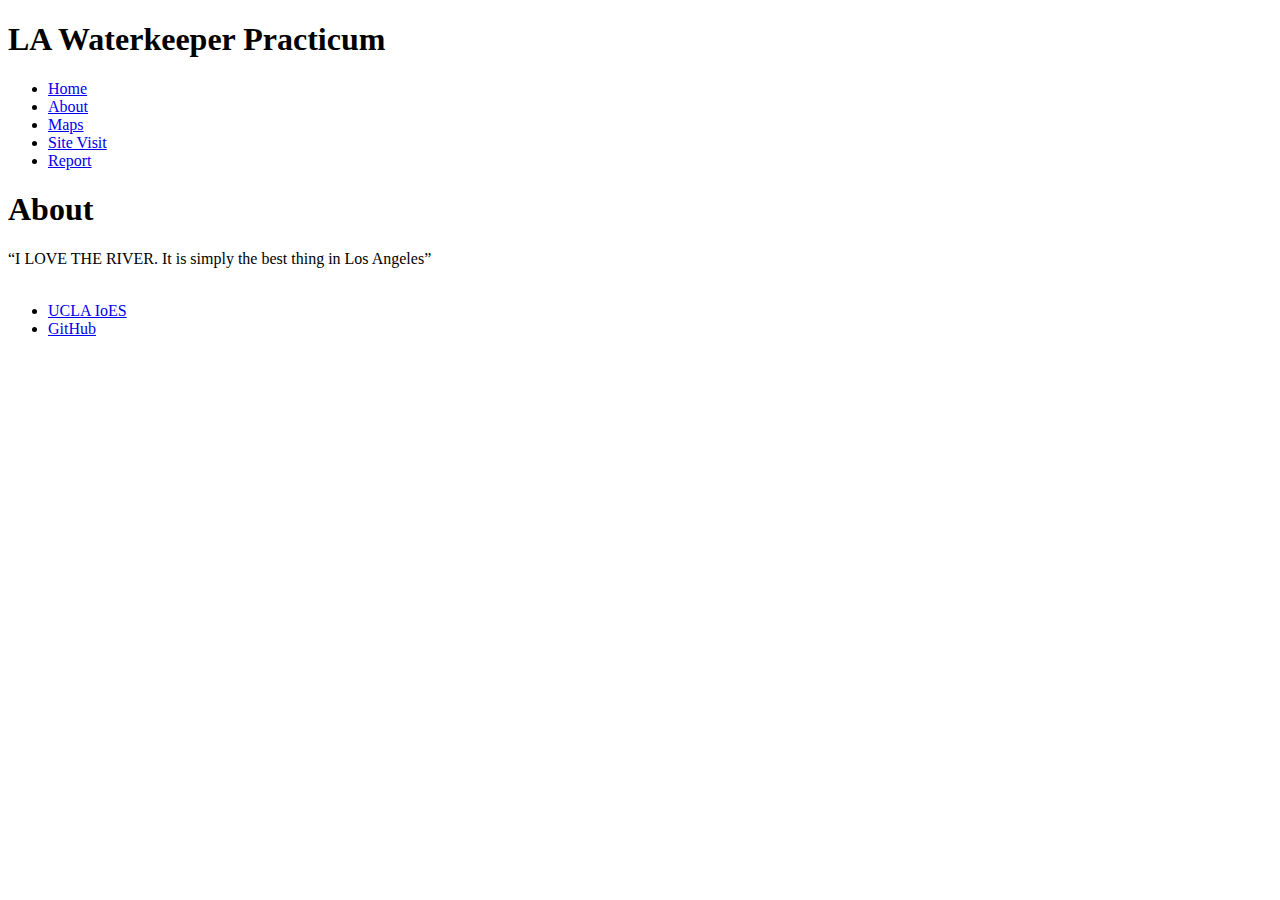
==== about.html @ e176a347 "add new pages" ====
<!DOCTYPE html>

<html lang="en">

  <head>
    <title>LA Waterkeeper Practicum (About)</title>
    <meta charset="utf-8" />
    <meta name="viewport" content="width=device-width, initial-scale=1.0" />
    <link rel="stylesheet" href="css/styles.css" />

  </head>

  <body>
<header>
  <h1>LA Waterkeeper Practicum</h1>
</header>
<nav>
  <ul>
    <li><a href="index.html">Home</a></li>
    <li><a class="active" href="about.html">About</a></li>
    <li><a href="maps.html">Maps</a></li>
    <li><a href="site-visit.html">Site Visit</a></li>
    <li><a href="report.html">Report</a></li>
  </ul>
</nav>



<main>
    <h1>About</h1>
         

</main>

<aside>
  <q>I LOVE THE RIVER. It is simply the best thing in Los Angeles</q>

</aside>

<footer>
    <img class="ioes-logo" src="img/ucla-ioes-logo.svg" alt="">
    <nav>
        <ul>
          <li><a href="https://www.ioes.ucla.edu">UCLA IoES</a></li>
          <li><a href="https://github.com/uclaioes/la-waterkeeper-practicum">GitHub</a></li>
        </ul>
      </nav>
</footer>     
</body>

</html>
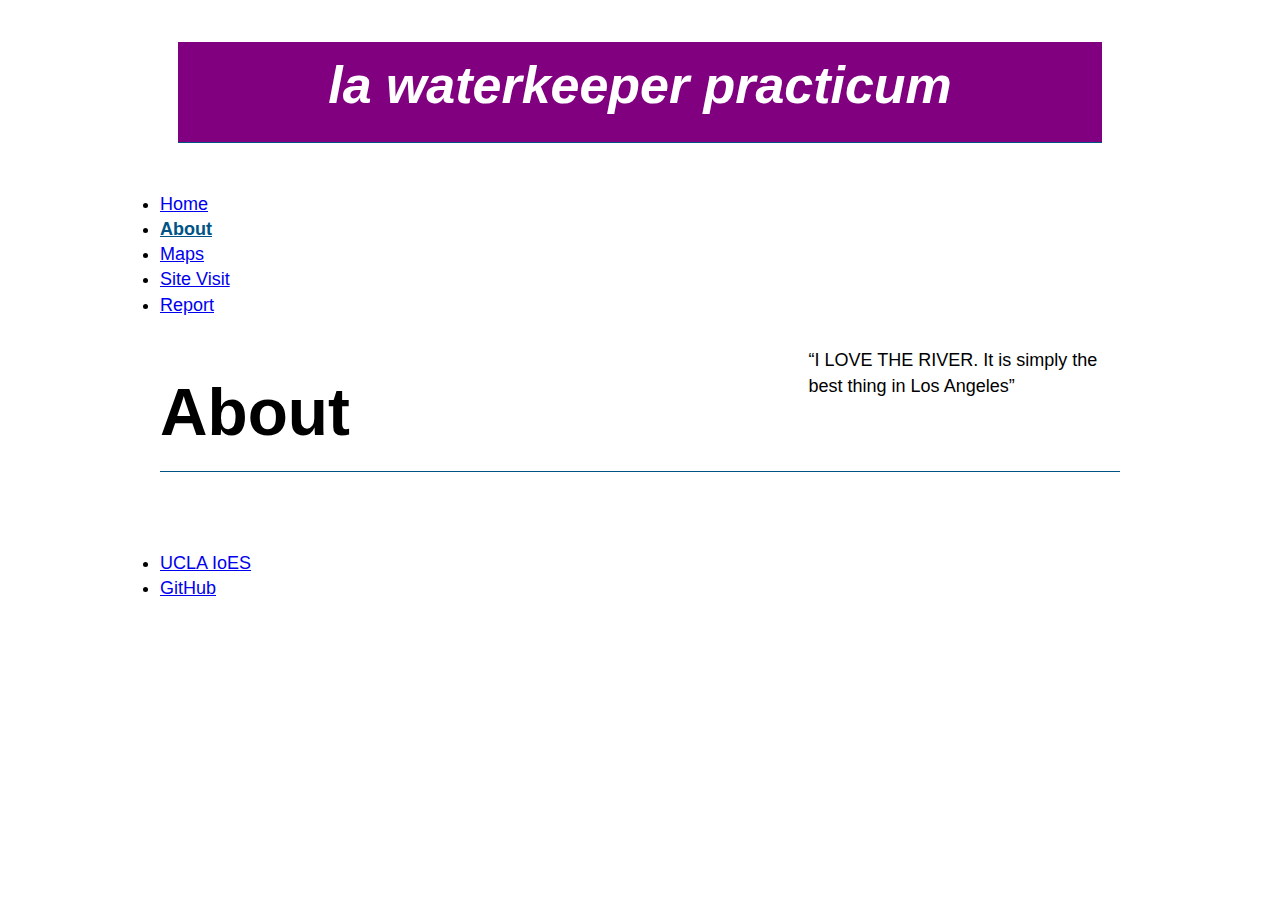
==== commit 4c53eaa1: "Add background image" ====
--- a/about.html
+++ b/about.html
@@ -27,7 +27,7 @@
 
 
 <main>
-    <h1>About</h1>
+    <h2>About</h2>
          
 
 </main>
--- a/css/styles.css
+++ b/css/styles.css
@@ -0,0 +1,253 @@
+@import url('https://use.typekit.net/iuu6suv.css');
+
+:root {
+
+  --font-family: aktiv-grotesk, sans-serif;
+  --font-family-display: aktiv-grotesk-condensed, sans-serif;
+  --font-weight-thin: 100;
+  --font-weight-light: 300;
+  --font-weight: 400;
+  --font-weight-medium: 500;
+  --font-weight-semi-bold: 600;
+  --font-weight-bold: 700;
+  --font-weight-xbold: 800;
+  --font-weight-black: 900;
+  --font-size-xxxx-display: 6.583rem;
+  --font-size-xxx-display: 5.202rem;
+  --font-size-xx-display: 4.11rem;
+  --font-size-x-display: 3.653rem;
+  --font-size-display: 3.247rem;
+  --font-size-xxxx-large: 2.887rem;
+  --font-size-xxx-large: 2.566rem;
+  --font-size-xx-large: 2.027rem;
+  --font-size-x-large: 1.602rem;
+  --font-size-large: 1.266rem;
+  --font-size-medium: 1.125rem;
+  --font-size: 1rem;
+  --font-size-small: 0.889rem;
+  --font-size-x-small: 0.79rem;
+
+  --text-base-size: var(--font-size);
+  --text-scale-ratio: 1.125;
+  /* major second */
+  --line-height-text: 1.4;
+  --line-height-heading: 1;
+
+  /* hsl color space */
+  --ucla-gold: hsl(49, 100%, 50%);
+  /* #ffd100 */
+  --ucla-darker-gold: hsl(44, 100%, 59%);
+  /* #ffc72c */
+  --ucla-darkest-gold: hsl(41, 100%, 55%);
+  /* #ffb81c */
+  --ucla-yellow: hsl(60, 100%, 50%);
+
+  --ucla-blue: hsl(206, 63%, 42%);
+  /* #2774ae */
+  --ucla-lightest-blue: hsl(212, 95%, 93%);
+  /* #daebfe */
+  --ucla-lighter-blue: hsl(211, 67%, 73%);
+  /* #8bb8e8 */
+  --ucla-darker-blue: hsl(202, 100%, 26%);
+  /* #005587 */
+  --ucla-darkest-blue: hsl(202, 100%, 18%);
+  /* #003b5c */
+
+
+  --ucla-cyan: hsl(180, 100%, 50%);
+  --ucla-magenta: hsl(321, 100%, 50%);
+  --ucla-green: hsl(152, 100%, 50%);
+  --ucla-janss-steps-green: hsl(138, 55%, 43%);
+  --ucla-purple: hsl(259, 55%, 62%);
+
+  --ucla-black: hsl(0, 0%, 0%);
+  --ucla-black-90: hsl(0, 0%, 10%);
+  --ucla-black-80: hsl(0, 0%, 20%);
+  --ucla-black-70: hsl(0, 0%, 30%);
+  --ucla-black-60: hsl(0, 0%, 40%);
+  --ucla-black-50: hsl(0, 0%, 50%);
+  --ucla-black-40: hsl(0, 0%, 60%);
+  --ucla-black-30: hsl(0, 0%, 70%);
+  --ucla-black-20: hsl(0, 0%, 80%);
+  --ucla-black-10: hsl(0, 0%, 90%);
+  --ucla-white: hsl(0, 0%, 100%);
+
+  --border-radius-x-small: 0.25rem;
+  --border-radius-small: 0.5rem;
+  --border-radius-medium: 0.75rem;
+  --border-radius-large: 1rem;
+  --border-radius-circle: 50%;
+
+  --border-width-thin: 2px;
+  --border-width-thick: 5px;
+
+  --max-width: 90rem;
+  --min-width: 60rem;
+  --spacing-xx-small: 0.125rem;
+  --spacing-x-small: 0.25rem;
+  --spacing-small: 0.5rem;
+  --spacing: 0.75rem;
+  --spacing-medium: 1rem;
+  --spacing-large: 1.5rem;
+  --spacing-x-large: 2rem;
+  --spacing-xx-large: 3rem;
+
+
+}
+
+@media (min-width: 48em) {
+  :root {
+    --font-size: 1.125rem;
+  }
+}
+
+
+html {
+  box-sizing: border-box;
+}
+
+*,
+*::before,
+*::after {
+  box-sizing: inherit;
+}
+
+body {
+  margin: var(--spacing-large) auto;
+  font-family: var(--font-family);
+  font-size: var(--text-base-size);
+  font-weight: var(--font-weight);
+  line-height: var(--line-height-text);
+  color: var(--color-text-default);
+}
+
+body {
+  display: grid;
+  grid-template-areas:
+    "header"
+    "nav"
+    "main"
+    "aside"
+    "footer";
+  gap: 1vw;
+}
+
+@media (min-width: 30em) {
+  body {
+    grid-template-columns: 1fr 1fr 1fr;
+    grid-template-areas:
+      "header header header"
+      "nav nav nav"
+      "main main aside"
+      "main main aside"
+      "footer footer footer";
+    gap: 1vw;
+    width: var(--min-width);
+    margin: var(--spacing-large) auto;
+    background-image: url("img/akira-hojo-unsplash.jpg"); 
+  }
+}
+
+
+header {
+  grid-area: header;
+  border-bottom: 1px solid var(--ucla-darker-blue);
+  
+}
+
+main {
+  grid-area: main;
+}
+
+aside {
+  grid-area: aside;
+}
+
+footer {
+  border-top: 1px solid var(--ucla-darker-blue);
+  grid-area: footer;
+  padding-top: 2em;
+}
+
+
+h1,
+h2,
+h3 {
+  margin: 0 0 var(--spacing) 0;
+  font-family: var(--font-family-display);
+  line-height: var(--line-height-heading);
+  
+}
+
+h1 {
+  font-size: var(--font-size-xxxx-display);
+  font-weight: var(--font-weight-bold);
+}
+
+h2 {
+  font-family: var(--font-family-display);
+  font-size: var(--font-size-xx-display);
+  font-weight: var(--font-weight-bold);
+  margin-top: var(--spacing-x-large);
+}
+
+h3 {
+  font-family: var(--font-family-display);
+  font-size: var(--font-size-x-display);
+  font-weight: var(--font-weight-bold);
+}
+
+header {
+  margin: 1em;
+  padding: 1em 2em;
+  
+  background-color: purple;
+}
+header h1 {
+  font-size: var(--font-size-display);
+  text-transform: lowercase;
+  font-style: italic;
+  color: white;
+  text-align: center;
+
+}
+
+.standfirst {
+  font-size: var(--font-size-x-large);
+  margin-bottom: var(--spacing-x-large);
+}
+
+@media (min-width: 30em) {
+  .standfirst {
+    padding: 0;
+    margin: 0;
+    font-size: var(--font-size-xx-large);
+  }
+}
+
+ul,
+ol {
+  margin-left: 0;
+  padding-left: 0;
+}
+
+
+.active {
+  font-weight: 700;
+  color: var(--ucla-darker-blue);
+}
+
+figure {
+  margin: var(--spacing-x-large);
+}
+
+
+img {
+  object-fit: cover;
+  width: 100%;
+}
+
+
+.ioes-logo {
+  max-width: 300px;
+}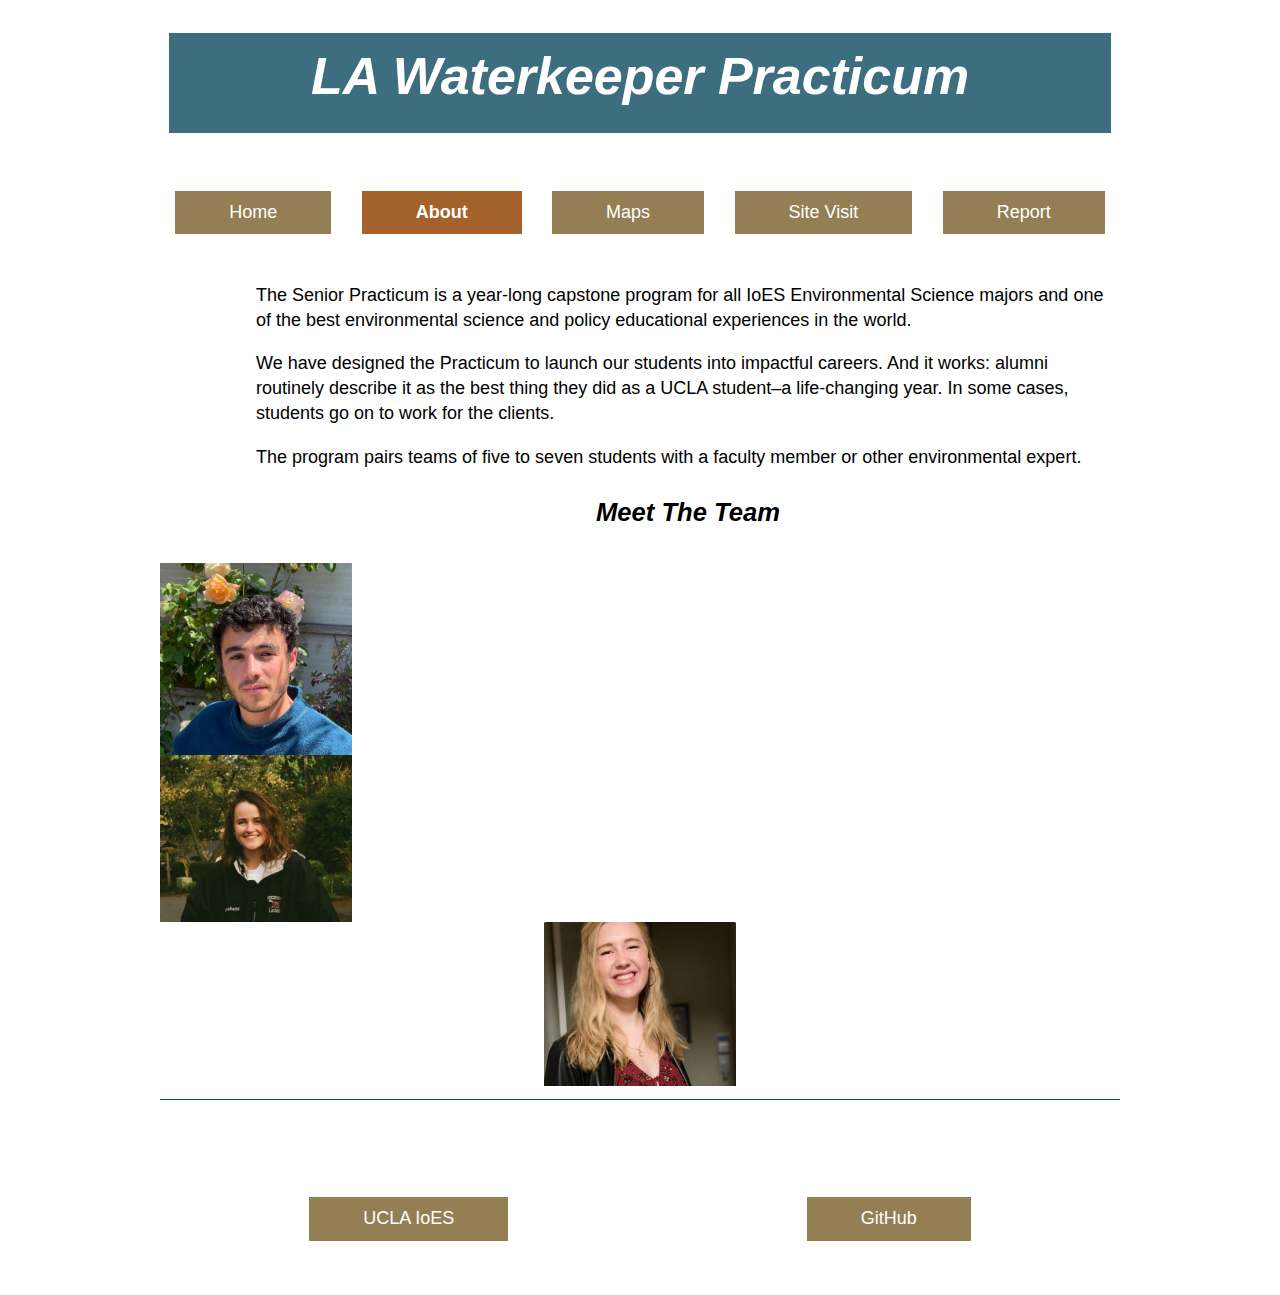
==== commit 5edf6961: "changed colors and added about" ====
--- a/about.html
+++ b/about.html
@@ -27,13 +27,16 @@
 
 
 <main>
-    <h2>About</h2>
-         
-
+  <p class="practicum">The Senior Practicum is a year-long capstone program for all IoES Environmental Science majors and one of the best environmental science and policy educational experiences in the world.</p>
+    <p>We have designed the Practicum to launch our students into impactful careers. And it works: alumni routinely describe it as the best thing they did as a UCLA student–a life-changing year. In some cases, students go on to work for the clients. </p>
+  <p>The program pairs teams of five to seven students with a faculty member or other environmental expert.  </p>
+  <p class="team"> Meet The Team</p>
+  <img class="ruben" src="img/unnamed.jpg" alt="">
+  <img class="ava" src="img/ava.png" alt="">
+  <img class="julia" src="img/julia.png" alt="">
 </main>
 
 <aside>
-  <q>I LOVE THE RIVER. It is simply the best thing in Los Angeles</q>
 
 </aside>
 
--- a/css/styles.css
+++ b/css/styles.css
@@ -124,8 +124,8 @@
 body {
   display: grid;
   grid-template-areas:
-    "header"
-    "nav"
+    "🐠"
+    "🐻"
     "main"
     "aside"
     "footer";
@@ -136,32 +136,63 @@
   body {
     grid-template-columns: 1fr 1fr 1fr;
     grid-template-areas:
-      "header header header"
-      "nav nav nav"
-      "main main aside"
-      "main main aside"
+      "🐠 🐠 🐠"
+      "🐻 🐻 🐻"
+      "main main main"
       "footer footer footer";
     gap: 1vw;
     width: var(--min-width);
     margin: var(--spacing-large) auto;
-    background-image: url("img/akira-hojo-unsplash.jpg"); 
+    
   }
 }
 
 
 header {
-  grid-area: header;
-  border-bottom: 1px solid var(--ucla-darker-blue);
-  
+  grid-area: 🐠;  
 }
 
 main {
   grid-area: main;
 }
 
-aside {
-  grid-area: aside;
-}
+nav {
+  grid-area: 🐻;
+}
+
+main p:not(.lede) {
+  
+  margin-left: 10%;
+}
+
+nav ul {
+  display: flex;
+  flex-wrap: wrap;
+  justify-content: space-around;
+  list-style-type: none;
+}
+
+nav li {
+  background-color: rgb(148, 127, 84);
+  margin-top: 1em;
+}
+
+nav li:hover {
+  background-color: rgb(165, 97, 42);
+}
+
+
+nav li a {
+  display: block;
+  padding: .5em 3em;
+  text-decoration: none;
+  color: white;
+}
+
+
+
+
+
 
 footer {
   border-top: 1px solid var(--ucla-darker-blue);
@@ -198,22 +229,28 @@
 }
 
 header {
-  margin: 1em;
+  margin: 0.5em;
   padding: 1em 2em;
-  
-  background-color: purple;
+  background-color: rgb(61, 110, 127);
 }
 header h1 {
   font-size: var(--font-size-display);
-  text-transform: lowercase;
   font-style: italic;
   color: white;
   text-align: center;
+  
 
 }
 
 .standfirst {
-  font-size: var(--font-size-x-large);
+  font-size: var(--font-size-large);
+  margin-bottom: var(--spacing-x-large);
+}
+
+.lede {
+  font-size: var(--font-size-medium);
+  font-style: italic;
+  font-weight: bold;
   margin-bottom: var(--spacing-x-large);
 }
 
@@ -221,7 +258,7 @@
   .standfirst {
     padding: 0;
     margin: 0;
-    font-size: var(--font-size-xx-large);
+    font-size: var(--font-size-x-large);
   }
 }
 
@@ -234,7 +271,7 @@
 
 .active {
   font-weight: 700;
-  color: var(--ucla-darker-blue);
+  background-color: rgb(165, 97, 42);
 }
 
 figure {
@@ -247,7 +284,36 @@
   width: 100%;
 }
 
+.river-photo {
+  border: 2px solid black;
+}
 
 .ioes-logo {
   max-width: 300px;
+}
+
+.team {
+  font-size: var(--font-size-x-large);
+  font-style: italic;
+  font-weight: bold;
+  margin-bottom: var(--spacing-x-large);
+  text-align: center;
+}
+.ruben {
+  display: flex;
+  flex-wrap: wrap;
+  justify-content: space-around;
+  width: 20%;
+}
+.ava {
+  display: flex;
+  flex-wrap: wrap;
+  justify-content: space-around;
+  width: 20%;
+}
+.julia {
+  display: flex;
+  margin-left: auto;
+  margin-right: auto;
+  width: 20%;
 }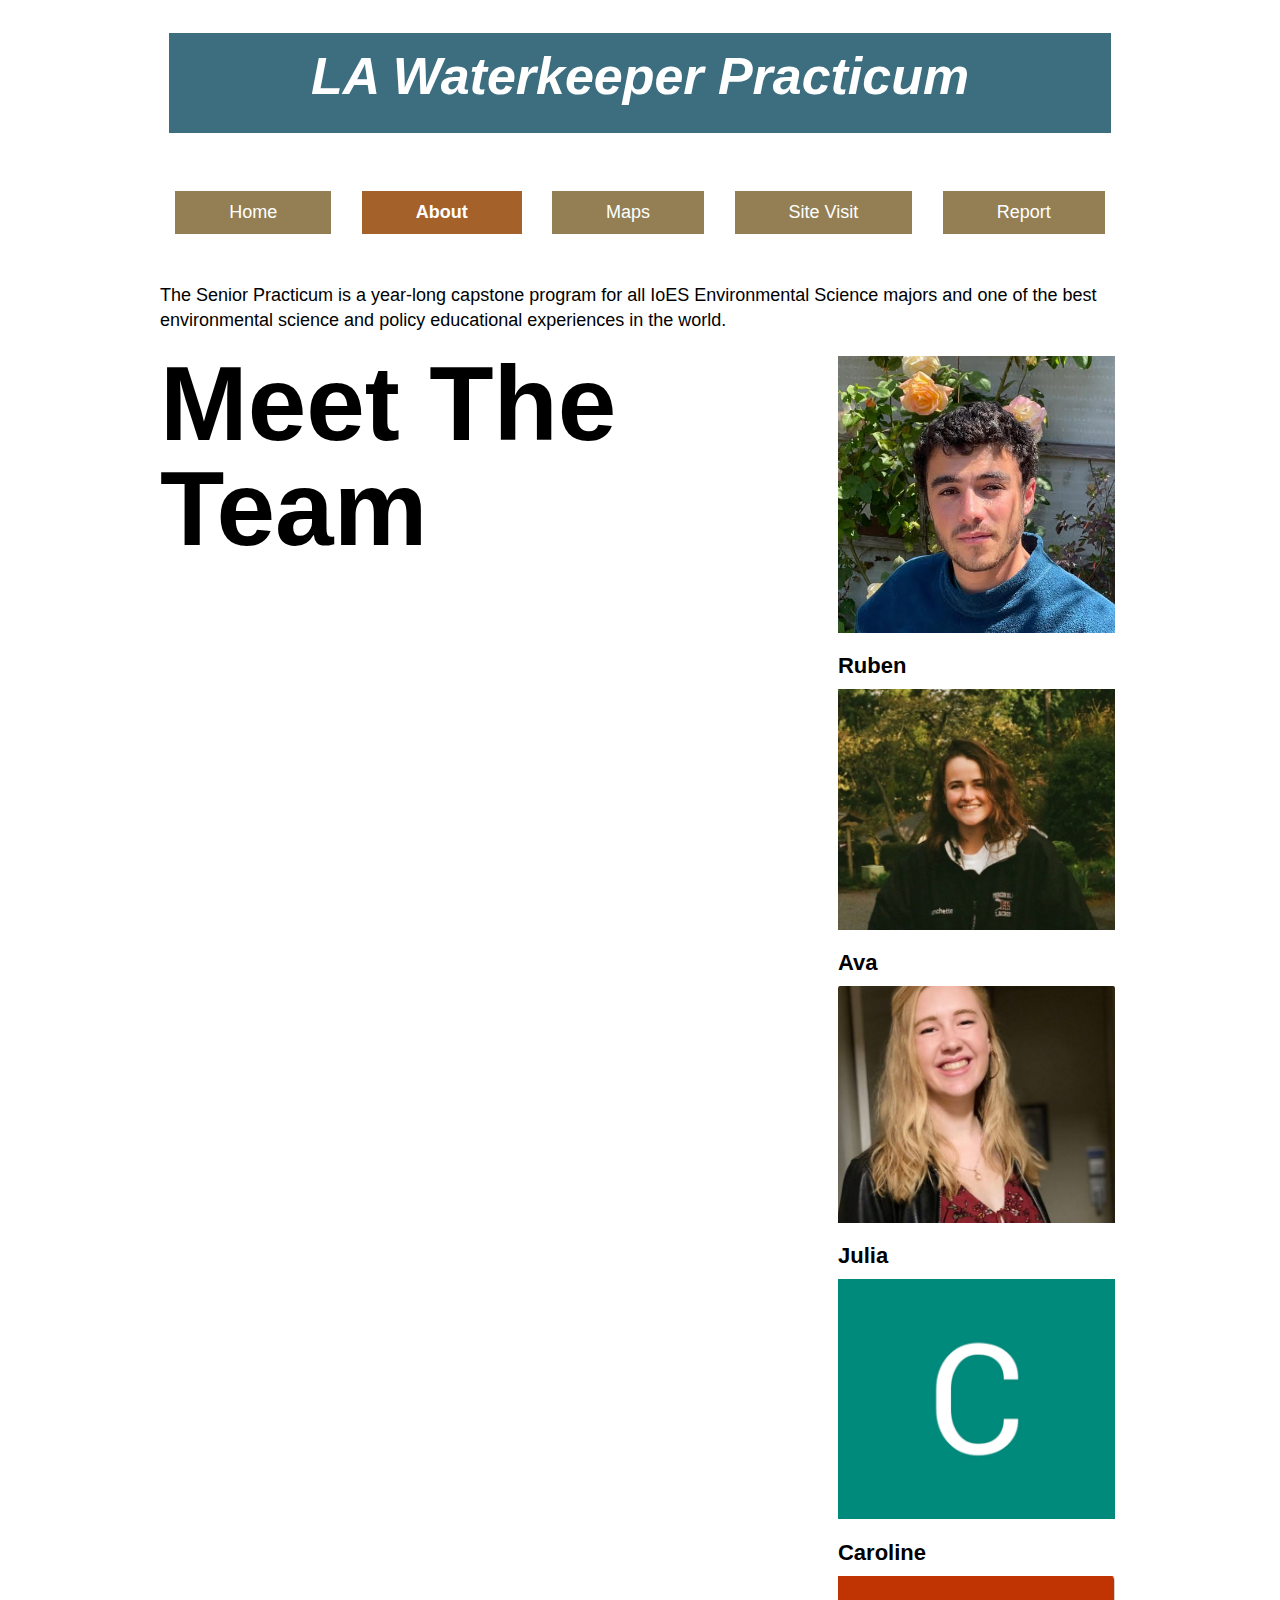
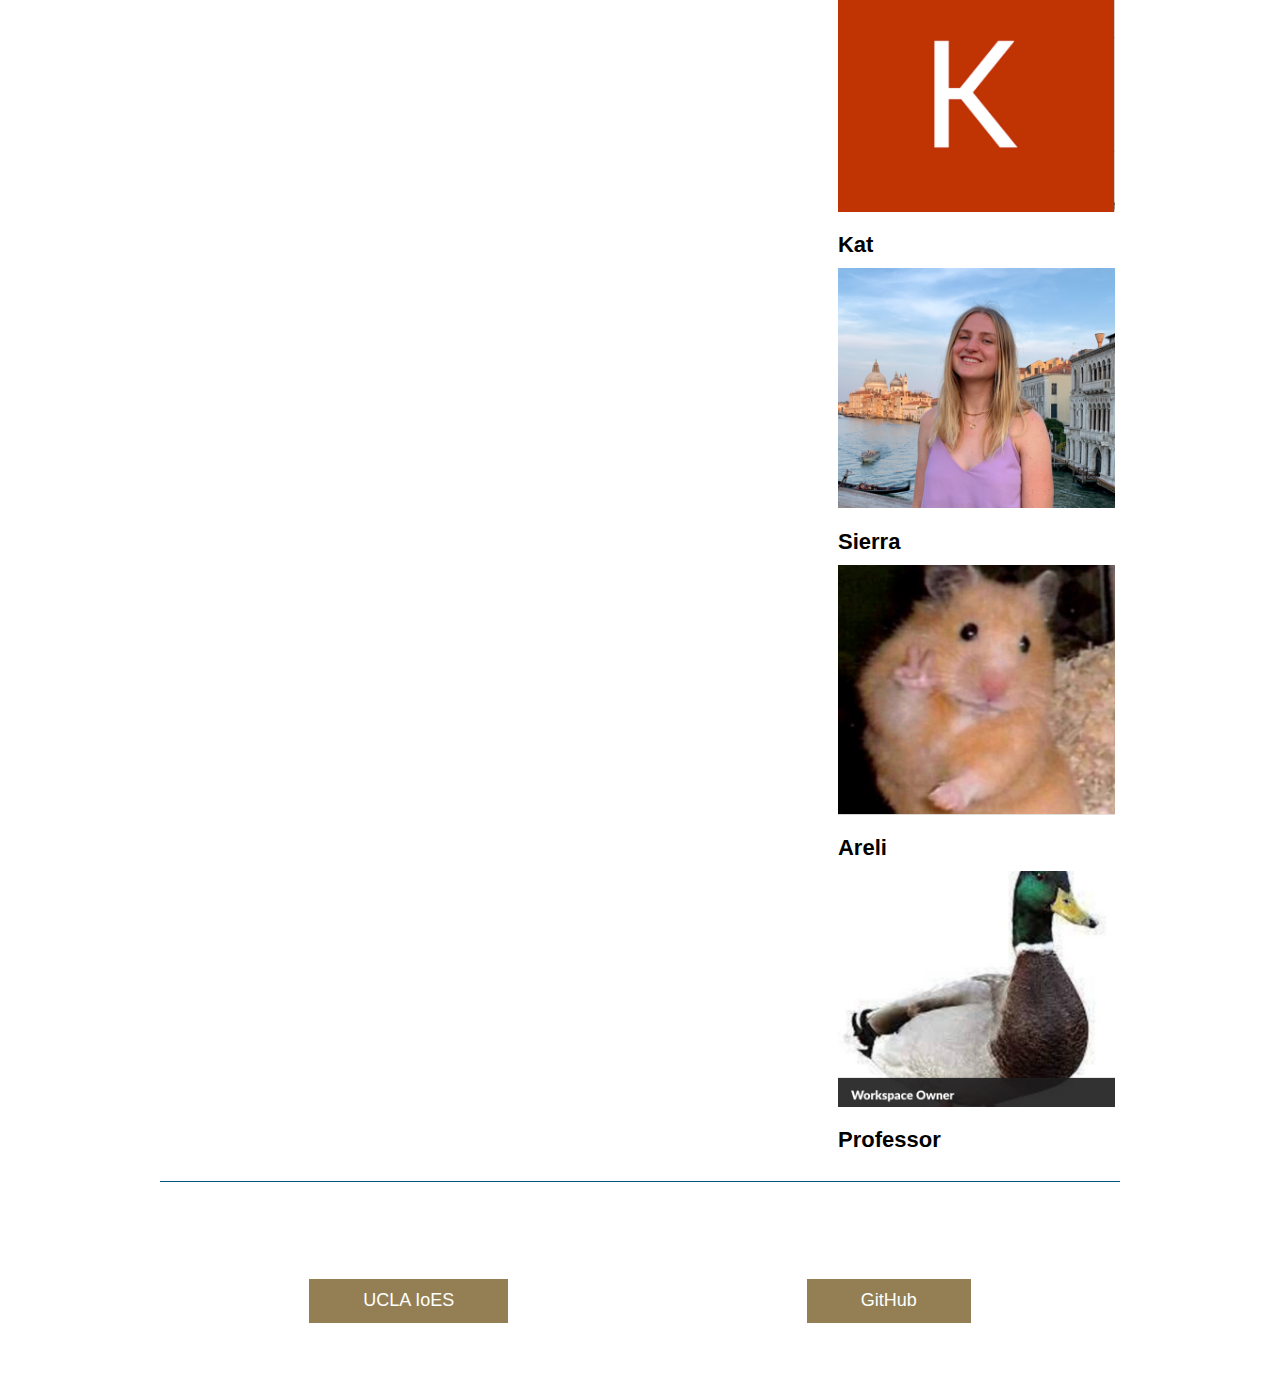
==== commit 083d5bc6: "added images to about" ====
--- a/about.html
+++ b/about.html
@@ -28,12 +28,72 @@
 
 <main>
   <p class="practicum">The Senior Practicum is a year-long capstone program for all IoES Environmental Science majors and one of the best environmental science and policy educational experiences in the world.</p>
-    <p>We have designed the Practicum to launch our students into impactful careers. And it works: alumni routinely describe it as the best thing they did as a UCLA student–a life-changing year. In some cases, students go on to work for the clients. </p>
-  <p>The program pairs teams of five to seven students with a faculty member or other environmental expert.  </p>
-  <p class="team"> Meet The Team</p>
-  <img class="ruben" src="img/unnamed.jpg" alt="">
-  <img class="ava" src="img/ava.png" alt="">
-  <img class="julia" src="img/julia.png" alt="">
+
+  <section class="team">
+    <div class="container">
+      <h1>Meet The Team</h1>
+      <div class="row">
+        <div class="col-md-3 profile text-center">
+          <div class="img-box">
+          <img src="img/unnamed.jpg" class="ruben">
+          </div>
+            <h2>Ruben</h2>
+        </div>
+        <div class="col-md-3 profile text-center">
+          <div class="img-box">
+          <img src="img/ava.png" class="ruben">
+          </div>
+            <h2>Ava</h2>
+        </div>
+        <div class="col-md-3 profile text-center">
+          <div class="img-box">
+          <img src="img/julia.png" class="ruben">
+          </div>
+            <h2>Julia</h2>
+        </div>
+        <div class="col-md-3 profile text-center">
+          <div class="img-box">
+          <img src="img/caroline.png" class="ruben">
+          </div>
+            <h2>Caroline</h2>
+        </div>
+        <div class="col-md-3 profile text-center">
+          <div class="img-box">
+          <img src="img/kat.png" class="ruben">
+          </div>
+            <h2>Kat</h2>
+        </div>
+        <div class="col-md-3 profile text-center">
+          <div class="img-box">
+          <img src="img/sierra.png" class="ruben">
+          </div>
+            <h2>Sierra</h2>
+        </div>
+        <div class="col-md-3 profile text-center">
+          <div class="img-box">
+          <img src="img/areli.png" class="ruben">
+          </div>
+            <h2>Areli</h2>
+        </div>
+        <div class="col-md-3 profile text-center">
+          <div class="img-box">
+          <img src="img/professor.png" class="ruben">
+          </div>
+            <h2>Professor</h2>
+        </div>
+      </div>
+
+
+
+
+
+
+
+
+
+
+    </div>
+  </section>
 </main>
 
 <aside>
--- a/css/styles.css
+++ b/css/styles.css
@@ -156,13 +156,13 @@
   grid-area: main;
 }
 
+main p {
+  border-width: 2px;
+  border-color: black;
+}
+
 nav {
   grid-area: 🐻;
-}
-
-main p:not(.lede) {
-  
-  margin-left: 10%;
 }
 
 nav ul {
@@ -254,6 +254,11 @@
   margin-bottom: var(--spacing-x-large);
 }
 
+.summary{
+  font-size: var(--font-size-x-large);
+  font-weight: bold;
+  text-align: center;
+}
 @media (min-width: 30em) {
   .standfirst {
     padding: 0;
@@ -292,28 +297,26 @@
   max-width: 300px;
 }
 
-.team {
-  font-size: var(--font-size-x-large);
-  font-style: italic;
+.container {
+  display: flex;
+}
+
+.row {
+  flex: 33.33%;
+  padding: 5px;
+}
+
+
+
+.profile .img-box {
+  opacity: 1;
+  display: block;
+  position: relative;
+}
+
+
+.profile h2 {
   font-weight: bold;
-  margin-bottom: var(--spacing-x-large);
-  text-align: center;
-}
-.ruben {
-  display: flex;
-  flex-wrap: wrap;
-  justify-content: space-around;
-  width: 20%;
-}
-.ava {
-  display: flex;
-  flex-wrap: wrap;
-  justify-content: space-around;
-  width: 20%;
-}
-.julia {
-  display: flex;
-  margin-left: auto;
-  margin-right: auto;
-  width: 20%;
-}+  font-size: 22px;
+  margin-top: 15px;
+}
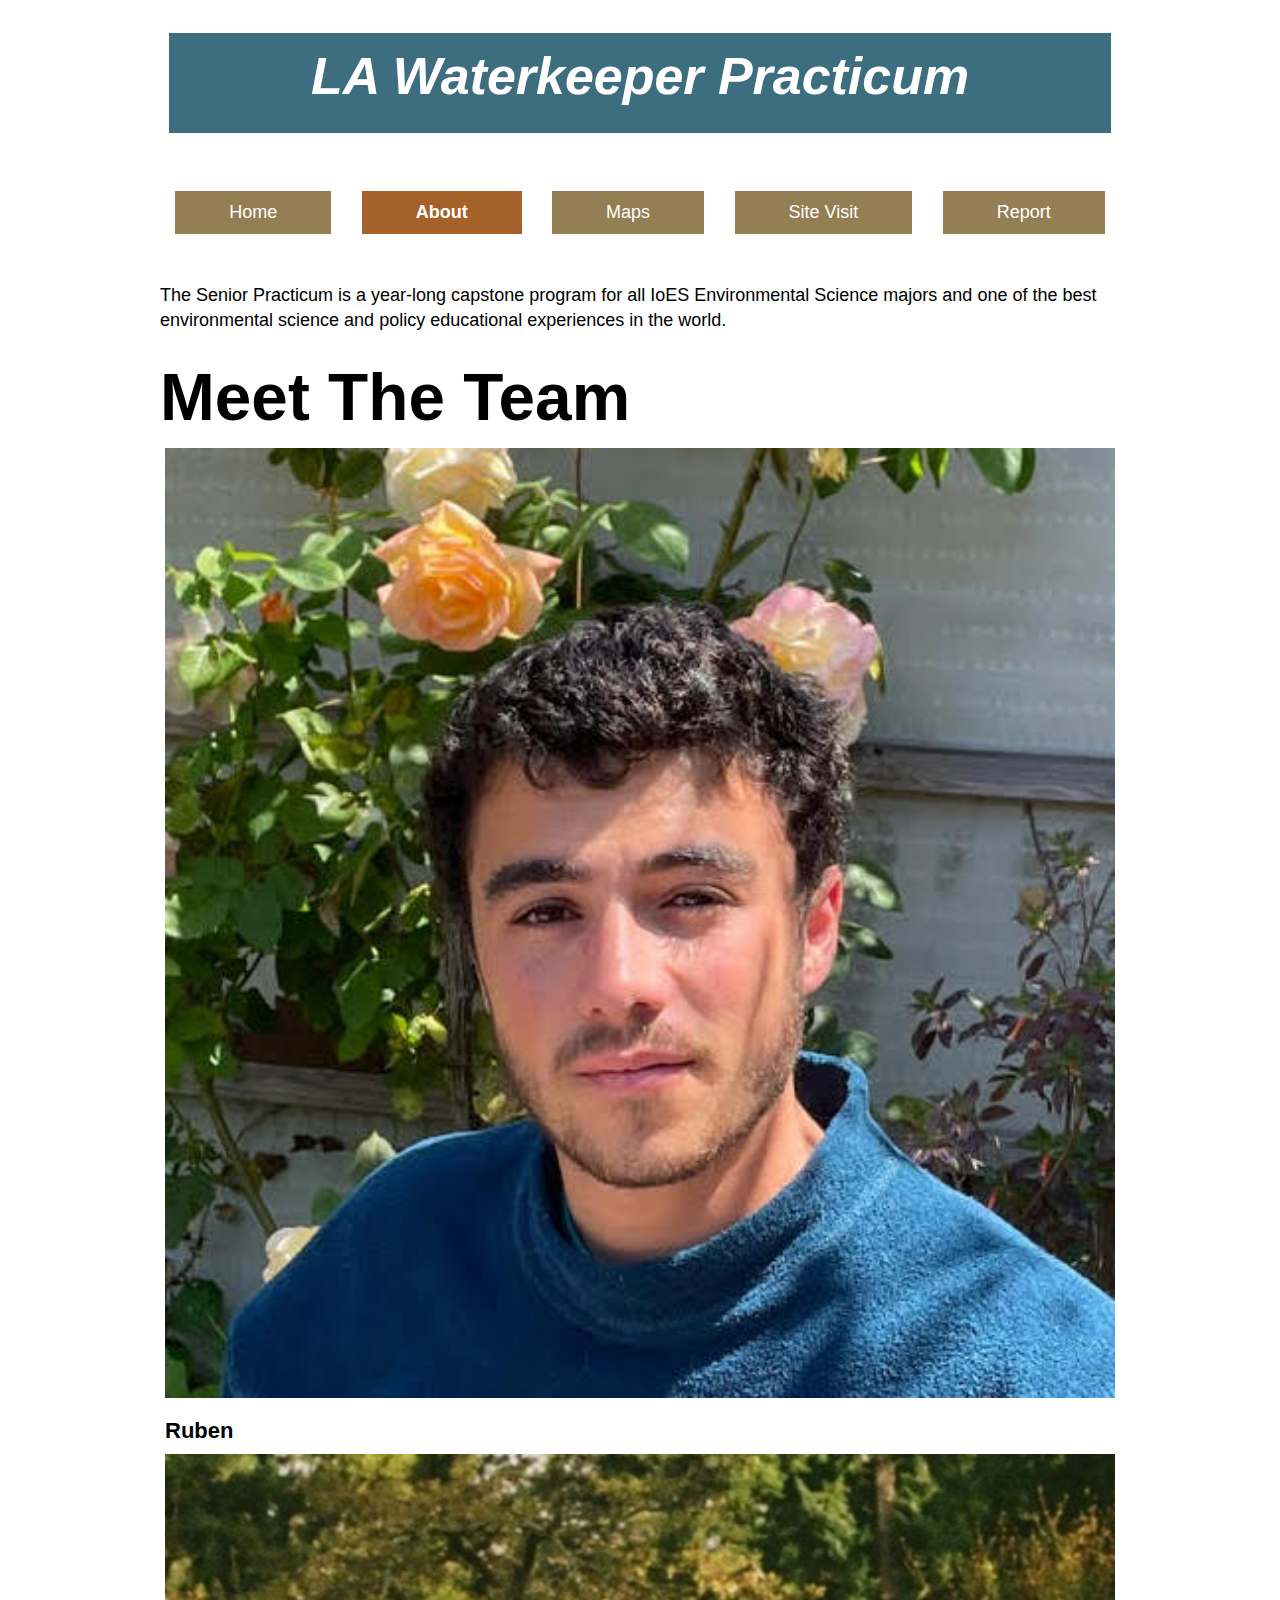
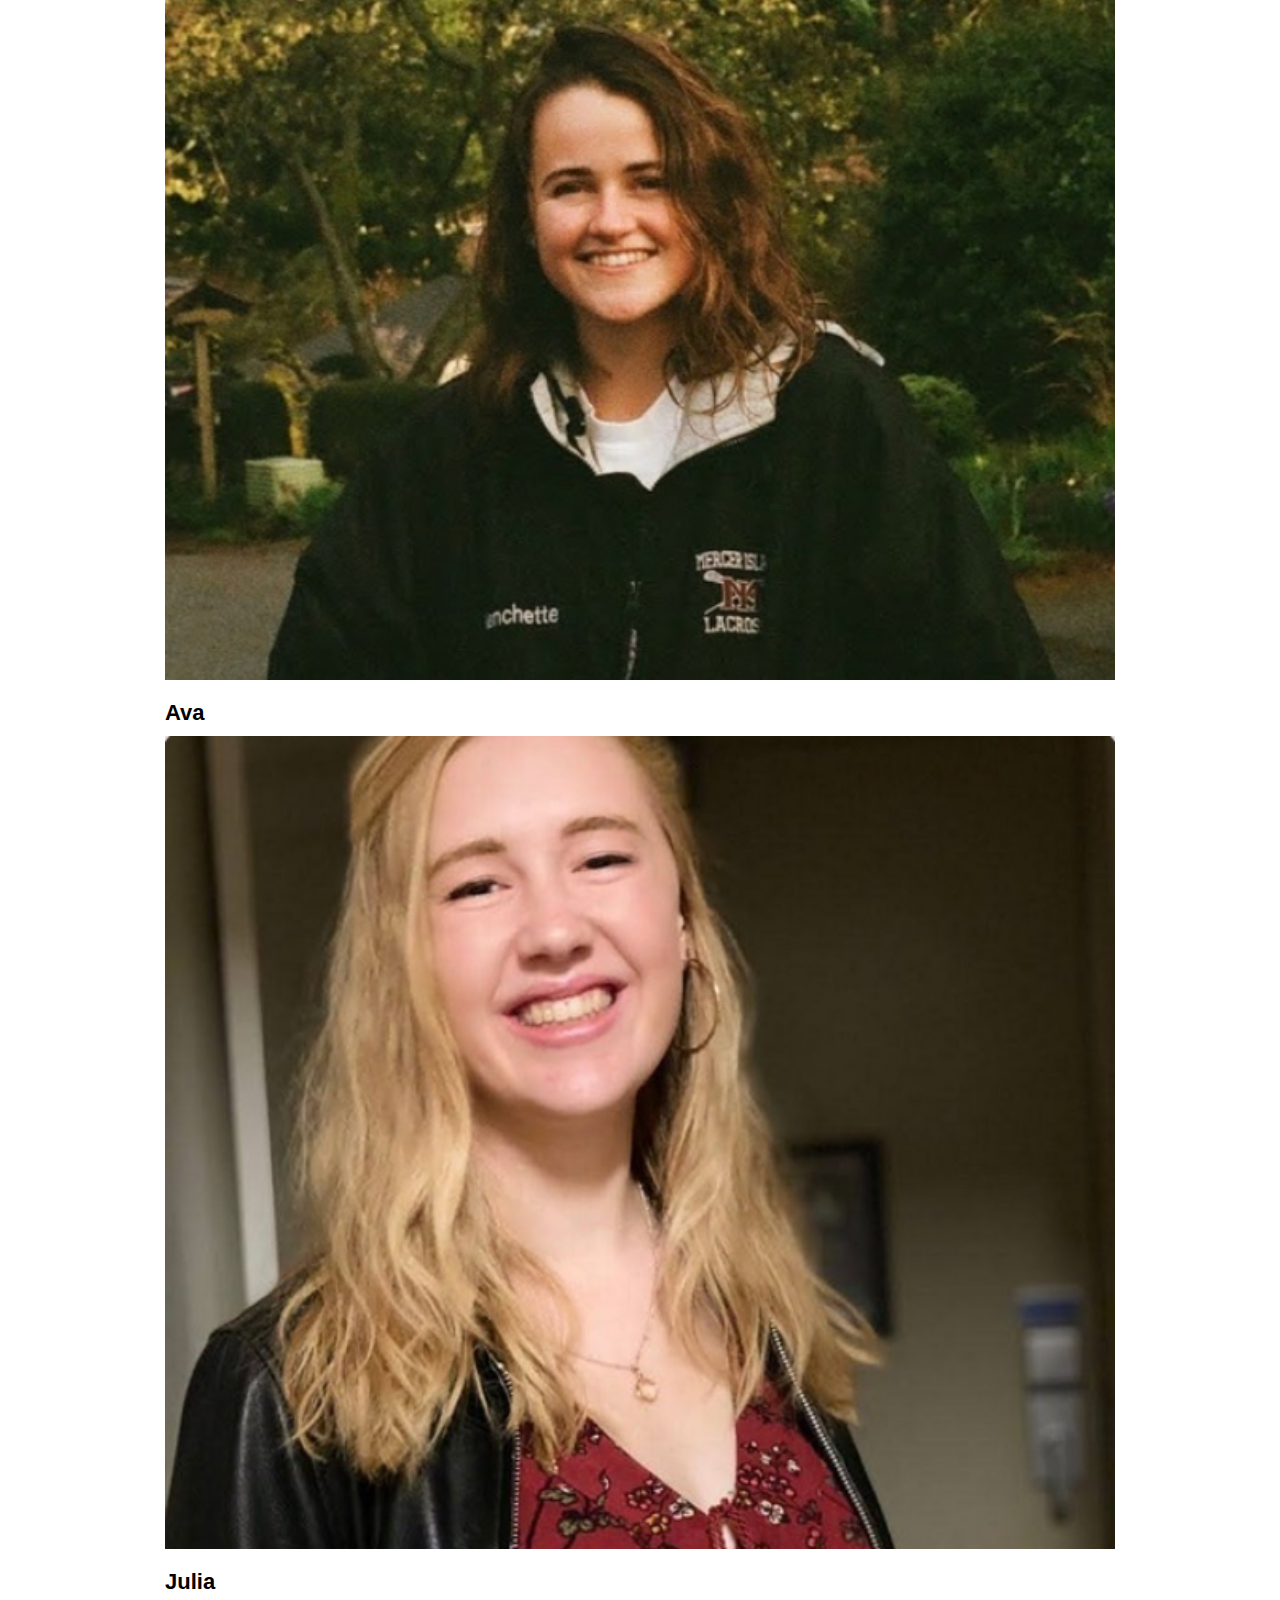
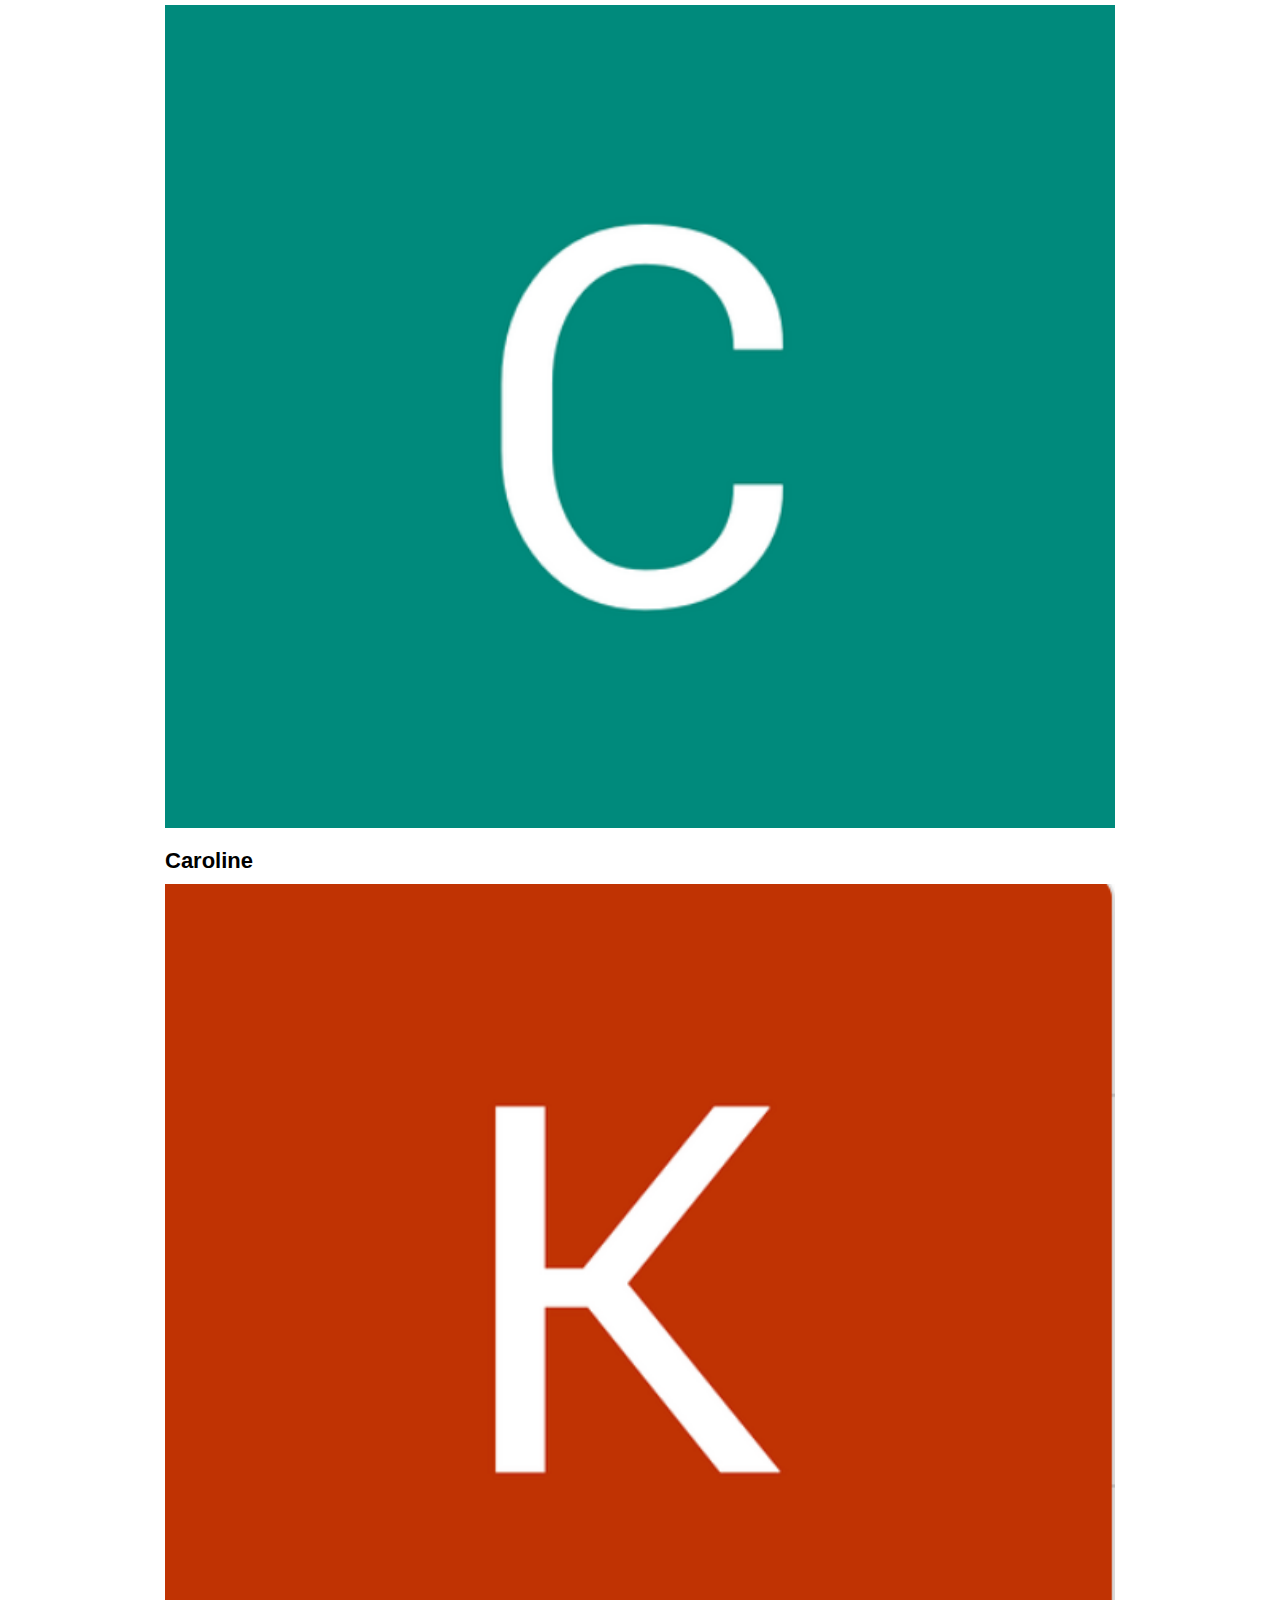
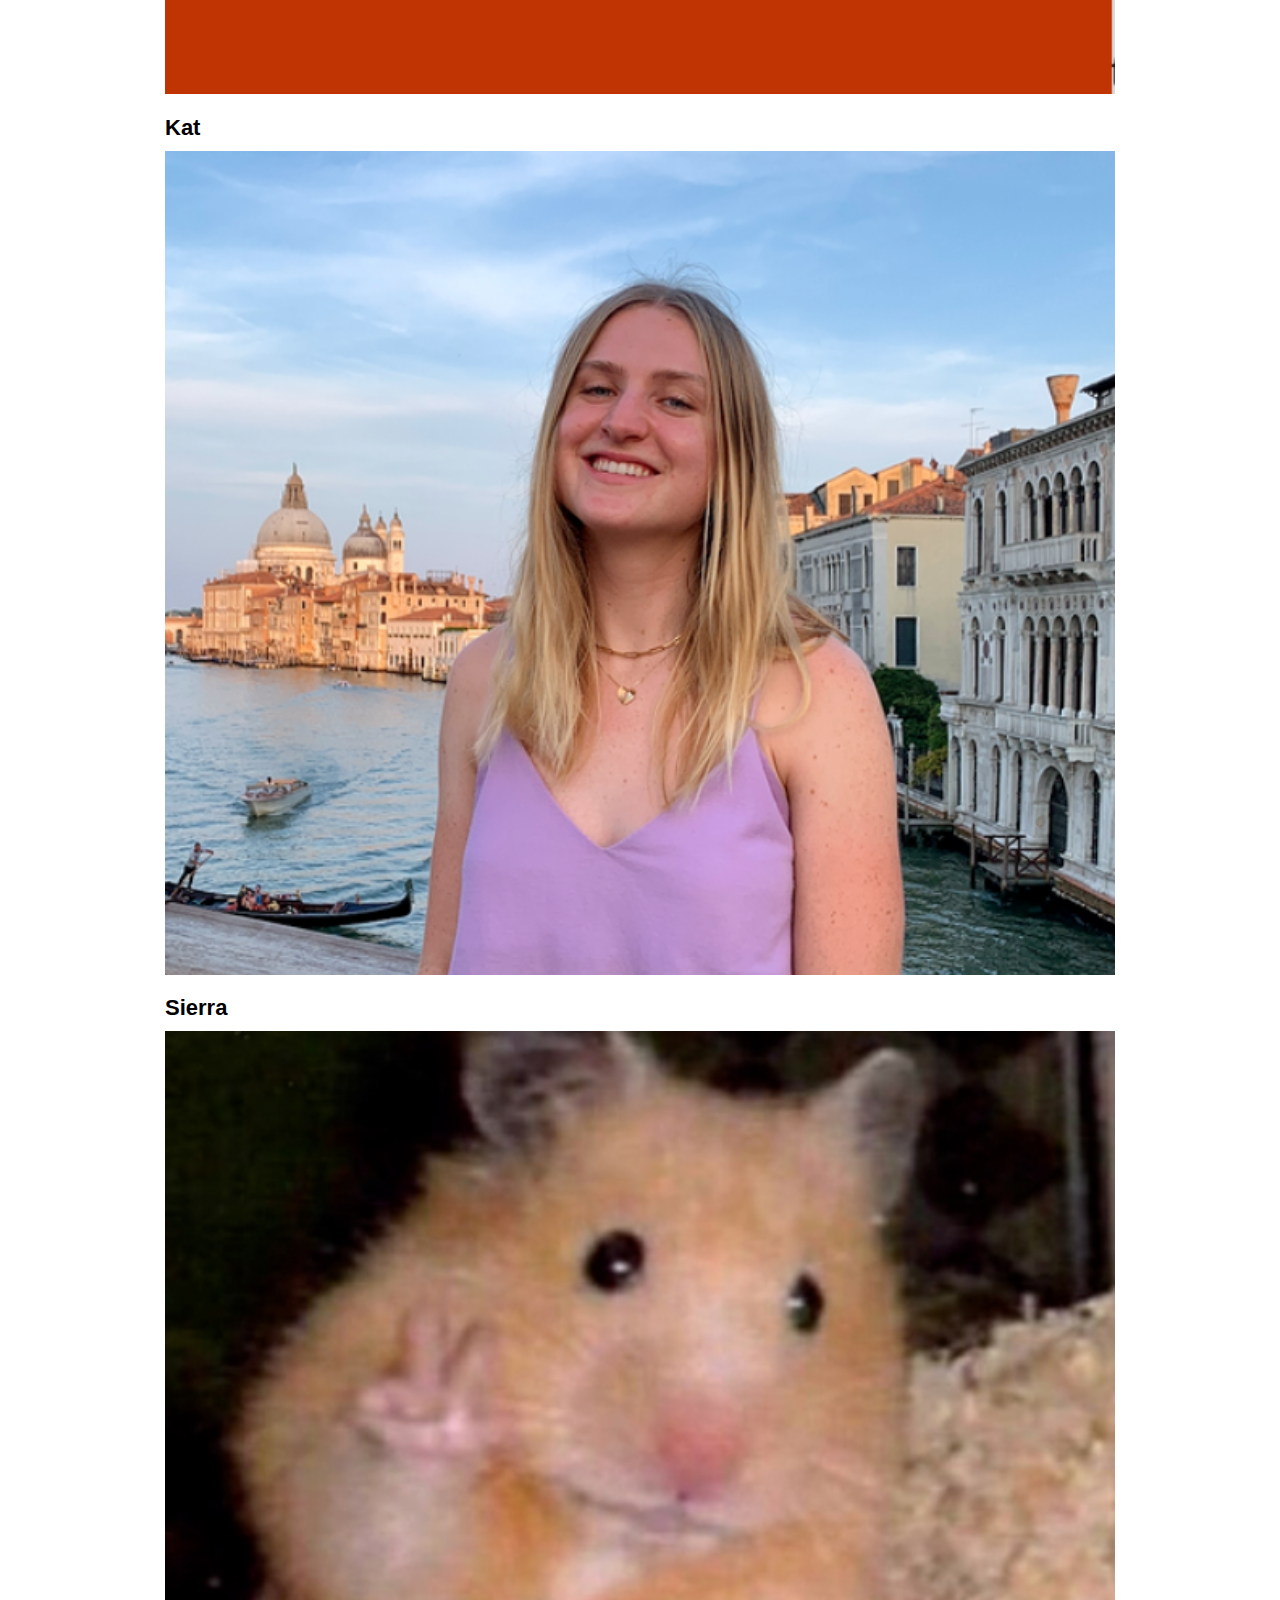
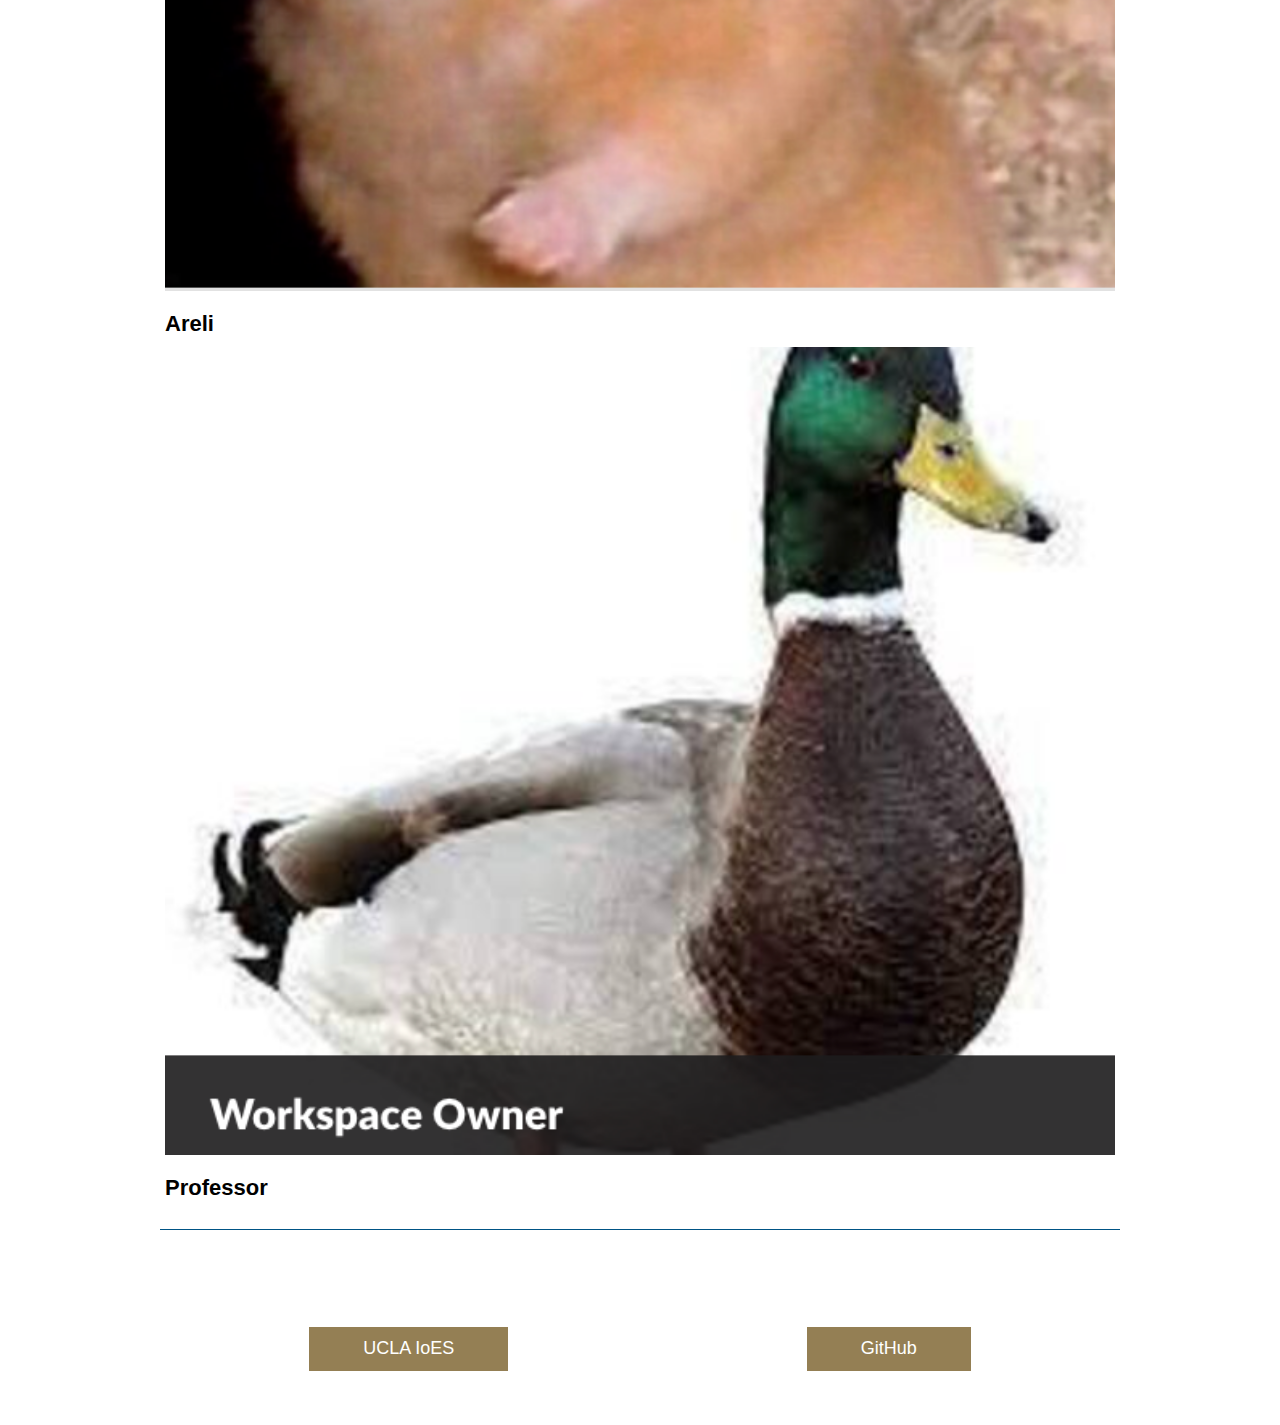
==== commit 636252a0: "meet the team" ====
--- a/about.html
+++ b/about.html
@@ -28,10 +28,9 @@
 
 <main>
   <p class="practicum">The Senior Practicum is a year-long capstone program for all IoES Environmental Science majors and one of the best environmental science and policy educational experiences in the world.</p>
-
+  <h2>Meet The Team</h2>
   <section class="team">
     <div class="container">
-      <h1>Meet The Team</h1>
       <div class="row">
         <div class="col-md-3 profile text-center">
           <div class="img-box">
--- a/css/styles.css
+++ b/css/styles.css
@@ -254,11 +254,12 @@
   margin-bottom: var(--spacing-x-large);
 }
 
-.summary{
-  font-size: var(--font-size-x-large);
+.summary {
+  font-size: var(--font-size-xx-large);
   font-weight: bold;
   text-align: center;
 }
+
 @media (min-width: 30em) {
   .standfirst {
     padding: 0;
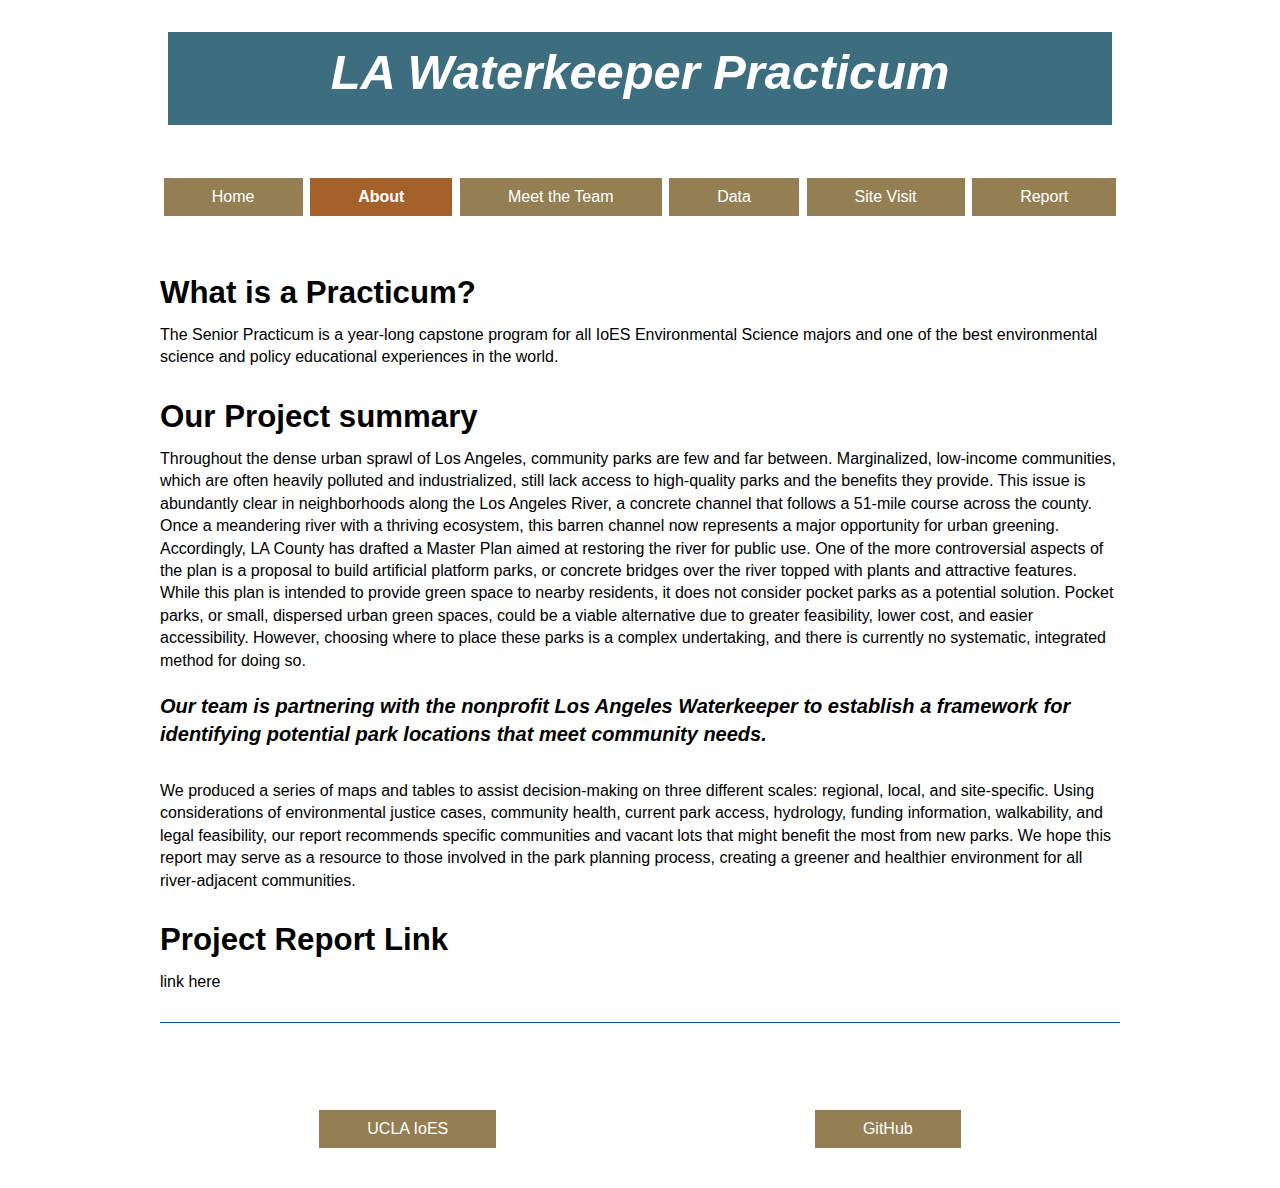
==== commit dc1ae8bf: "rearranged home/about + team page" ====
--- a/about.html
+++ b/about.html
@@ -1,113 +1,58 @@
 <!DOCTYPE html>
 
 <html lang="en">
-
   <head>
     <title>LA Waterkeeper Practicum (About)</title>
     <meta charset="utf-8" />
     <meta name="viewport" content="width=device-width, initial-scale=1.0" />
     <link rel="stylesheet" href="css/styles.css" />
-
   </head>
 
   <body>
-<header>
-  <h1>LA Waterkeeper Practicum</h1>
-</header>
-<nav>
-  <ul>
-    <li><a href="index.html">Home</a></li>
-    <li><a class="active" href="about.html">About</a></li>
-    <li><a href="maps.html">Maps</a></li>
-    <li><a href="site-visit.html">Site Visit</a></li>
-    <li><a href="report.html">Report</a></li>
-  </ul>
-</nav>
+    <header>
+      <h1>LA Waterkeeper Practicum</h1>
+    </header>
+    <nav>
+      <ul>
+        <li><a href="index.html">Home</a></li>
+        <li><a class="active" href="about.html">About</a></li>
+        <li><a href="team.html">Meet the Team</a></li>
+        <li><a href="data.html">Data</a></li>
+        <li><a href="site-visit.html">Site Visit</a></li>
+        <li><a href="report.html">Report</a></li>
+      </ul>
+    </nav>
 
+    <main>
+      <h2>What is a Practicum?</h2>
+      <p class="practicum">
+        The Senior Practicum is a year-long capstone program for all IoES
+        Environmental Science majors and one of the best environmental science
+        and policy educational experiences in the world.
+      </p>
+      
+      <h2>Our Project summary </h2>
+      <p>Throughout the dense urban sprawl of Los Angeles, community parks are few and far between. Marginalized, low-income communities, which are often heavily polluted and industrialized, still lack access to high-quality parks and the benefits they provide. This issue is abundantly clear in neighborhoods along the Los Angeles River, a concrete channel that follows a 51-mile course across the county. Once a meandering river with a thriving ecosystem, this barren channel now represents a major opportunity for urban greening. Accordingly, LA County has drafted a Master Plan aimed at restoring the river for public use. One of the more controversial aspects of the plan is a proposal to build artificial platform parks, or concrete bridges over the river topped with plants and attractive features. While this plan is intended to provide green space to nearby residents, it does not consider pocket parks as a potential solution. Pocket parks, or small, dispersed urban green spaces, could be a viable alternative due to greater feasibility, lower cost, and easier accessibility. However, choosing where to place these parks is a complex undertaking, and there is currently no systematic, integrated method for doing so.</p>
+        
+        <p class="lede">Our team is partnering with the nonprofit Los Angeles Waterkeeper to establish a framework for identifying potential park locations that meet community needs.</p><p> We produced a series of maps and tables to assist decision-making on three different scales: regional, local, and site-specific. Using considerations of environmental justice cases, community health, current park access, hydrology, funding information, walkability, and legal feasibility, our report recommends specific communities and vacant lots that might benefit the most from new parks. We hope this report may serve as a resource to those involved in the park planning process, creating a greener and healthier environment for all river-adjacent communities.   
+      </p>
+      <h2>Project Report Link</h2>
+      <p>link here</p>
 
+    </main>
 
-<main>
-  <p class="practicum">The Senior Practicum is a year-long capstone program for all IoES Environmental Science majors and one of the best environmental science and policy educational experiences in the world.</p>
-  <h2>Meet The Team</h2>
-  <section class="team">
-    <div class="container">
-      <div class="row">
-        <div class="col-md-3 profile text-center">
-          <div class="img-box">
-          <img src="img/unnamed.jpg" class="ruben">
-          </div>
-            <h2>Ruben</h2>
-        </div>
-        <div class="col-md-3 profile text-center">
-          <div class="img-box">
-          <img src="img/ava.png" class="ruben">
-          </div>
-            <h2>Ava</h2>
-        </div>
-        <div class="col-md-3 profile text-center">
-          <div class="img-box">
-          <img src="img/julia.png" class="ruben">
-          </div>
-            <h2>Julia</h2>
-        </div>
-        <div class="col-md-3 profile text-center">
-          <div class="img-box">
-          <img src="img/caroline.png" class="ruben">
-          </div>
-            <h2>Caroline</h2>
-        </div>
-        <div class="col-md-3 profile text-center">
-          <div class="img-box">
-          <img src="img/kat.png" class="ruben">
-          </div>
-            <h2>Kat</h2>
-        </div>
-        <div class="col-md-3 profile text-center">
-          <div class="img-box">
-          <img src="img/sierra.png" class="ruben">
-          </div>
-            <h2>Sierra</h2>
-        </div>
-        <div class="col-md-3 profile text-center">
-          <div class="img-box">
-          <img src="img/areli.png" class="ruben">
-          </div>
-            <h2>Areli</h2>
-        </div>
-        <div class="col-md-3 profile text-center">
-          <div class="img-box">
-          <img src="img/professor.png" class="ruben">
-          </div>
-            <h2>Professor</h2>
-        </div>
-      </div>
-
-
-
-
-
-
-
-
-
-
-    </div>
-  </section>
-</main>
-
-<aside>
-
-</aside>
-
-<footer>
-    <img class="ioes-logo" src="img/ucla-ioes-logo.svg" alt="">
-    <nav>
+    <footer>
+      <img class="ioes-logo" src="img/ucla-ioes-logo.svg" alt="" />
+      <nav>
         <ul>
           <li><a href="https://www.ioes.ucla.edu">UCLA IoES</a></li>
-          <li><a href="https://github.com/uclaioes/la-waterkeeper-practicum">GitHub</a></li>
+          <li>
+            <a href="https://github.com/uclaioes/la-waterkeeper-practicum"
+              >GitHub</a
+            >
+          </li>
         </ul>
       </nav>
-</footer>     
-</body>
-
+    </footer>
+  </body>
 </html>
--- a/css/styles.css
+++ b/css/styles.css
@@ -12,47 +12,28 @@
   --font-weight-bold: 700;
   --font-weight-xbold: 800;
   --font-weight-black: 900;
-  --font-size-xxxx-display: 6.583rem;
-  --font-size-xxx-display: 5.202rem;
-  --font-size-xx-display: 4.11rem;
-  --font-size-x-display: 3.653rem;
-  --font-size-display: 3.247rem;
-  --font-size-xxxx-large: 2.887rem;
-  --font-size-xxx-large: 2.566rem;
-  --font-size-xx-large: 2.027rem;
-  --font-size-x-large: 1.602rem;
-  --font-size-large: 1.266rem;
-  --font-size-medium: 1.125rem;
+  
+  --font-size-display: 3.052rem;
+  --font-size-xx-large: 2.441rem;
+  --font-size-x-large: 1.953rem;
+  --font-size-large: 1.563rem;
+  --font-size-medium: 1.25rem;
   --font-size: 1rem;
-  --font-size-small: 0.889rem;
-  --font-size-x-small: 0.79rem;
-
-  --text-base-size: var(--font-size);
-  --text-scale-ratio: 1.125;
-  /* major second */
+  --font-size-small: 0.8rem;
+ 
   --line-height-text: 1.4;
   --line-height-heading: 1;
 
   /* hsl color space */
-  --ucla-gold: hsl(49, 100%, 50%);
-  /* #ffd100 */
-  --ucla-darker-gold: hsl(44, 100%, 59%);
-  /* #ffc72c */
-  --ucla-darkest-gold: hsl(41, 100%, 55%);
-  /* #ffb81c */
+  --ucla-gold: hsl(49, 100%, 50%); /* #ffd100 */
+  --ucla-darker-gold: hsl(44, 100%, 59%); /* #ffc72c */
+  --ucla-darkest-gold: hsl(41, 100%, 55%);  /* #ffb81c */
   --ucla-yellow: hsl(60, 100%, 50%);
-
-  --ucla-blue: hsl(206, 63%, 42%);
-  /* #2774ae */
-  --ucla-lightest-blue: hsl(212, 95%, 93%);
-  /* #daebfe */
-  --ucla-lighter-blue: hsl(211, 67%, 73%);
-  /* #8bb8e8 */
-  --ucla-darker-blue: hsl(202, 100%, 26%);
-  /* #005587 */
-  --ucla-darkest-blue: hsl(202, 100%, 18%);
-  /* #003b5c */
-
+  --ucla-blue: hsl(206, 63%, 42%); /* #2774ae */
+  --ucla-lightest-blue: hsl(212, 95%, 93%); /* #daebfe */
+  --ucla-lighter-blue: hsl(211, 67%, 73%); /* #8bb8e8 */
+  --ucla-darker-blue: hsl(202, 100%, 26%); /* #005587 */
+  --ucla-darkest-blue: hsl(202, 100%, 18%); /* #003b5c */
 
   --ucla-cyan: hsl(180, 100%, 50%);
   --ucla-magenta: hsl(321, 100%, 50%);
@@ -95,12 +76,6 @@
 
 }
 
-@media (min-width: 48em) {
-  :root {
-    --font-size: 1.125rem;
-  }
-}
-
 
 html {
   box-sizing: border-box;
@@ -115,7 +90,7 @@
 body {
   margin: var(--spacing-large) auto;
   font-family: var(--font-family);
-  font-size: var(--text-base-size);
+  font-size: var(--font-sizew);
   font-weight: var(--font-weight);
   line-height: var(--line-height-text);
   color: var(--color-text-default);
@@ -211,20 +186,20 @@
 }
 
 h1 {
-  font-size: var(--font-size-xxxx-display);
+  font-size: var(--font-size-xx-large);
   font-weight: var(--font-weight-bold);
 }
 
 h2 {
   font-family: var(--font-family-display);
-  font-size: var(--font-size-xx-display);
+  font-size: var(--font-size-x-large);
   font-weight: var(--font-weight-bold);
   margin-top: var(--spacing-x-large);
 }
 
 h3 {
-  font-family: var(--font-family-display);
-  font-size: var(--font-size-x-display);
+  font-family: var(--font-family-x-large);
+  font-size: var(--font-size-large);
   font-weight: var(--font-weight-bold);
 }
 
@@ -298,26 +273,32 @@
   max-width: 300px;
 }
 
-.container {
-  display: flex;
-}
-
-.row {
-  flex: 33.33%;
-  padding: 5px;
-}
-
-
-
-.profile .img-box {
-  opacity: 1;
-  display: block;
-  position: relative;
-}
-
-
-.profile h2 {
+.teamtitle {
+  text-align: center;
+}
+
+.clienttitle {
+  text-align: center;
+}
+
+.team {
+  display: grid;
+  grid-template-columns: repeat(auto-fit, minmax(300px, 1fr));
+  gap: 1vw;  
+}
+
+.team img {
+  width: 300px;
+  border: 3px solid black;
+  aspect-ratio: 1 / 1;
+}
+.team figcaption h2{
+  font-size: var(--font-size-medium);
   font-weight: bold;
-  font-size: 22px;
-  margin-top: 15px;
-}
+  text-align: center;
+}
+.team figcaption p{
+  font-size: var(--font-size-small);
+  font-weight: italic;
+  text-align: center;
+}
